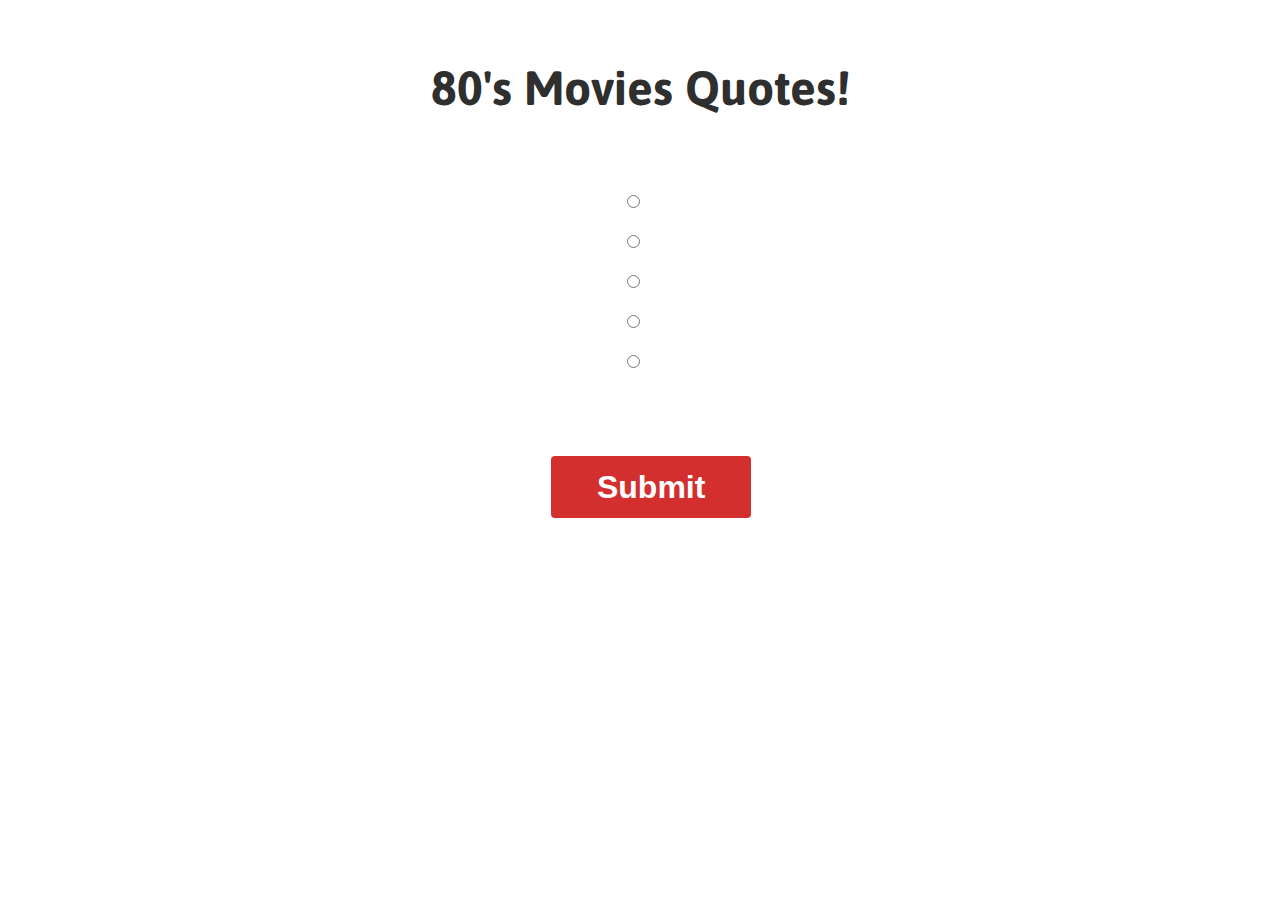
==== dev/index.html @ 92c9e8e9 "show/hide messages" ====
<!DOCTYPE html>
<html lang="en">

<head>
  <meta charset="utf-8">
  <title></title>
  <meta name="viewport" content="width=device-width, initial-scale=1.0">

  <link rel="shortcut icon" type="image/x-icon"  href="favicon.ico">

  <link rel="stylesheet" href="css/reset.css">
  <link rel="stylesheet" href="css/main.css">
  <link href='http://fonts.googleapis.com/css?family=Asap:400,700' rel='stylesheet' type='text/css'>
  <script src="js/modernizr.js"></script>
</head>

<body>

  <!-- Q&A CONTAINER -->
  <section class="qa-container">
    <div class="content">

      <h2 class="title js-title">80's Movies Quotes!</h2>

      <!-- QUESTION/ANSWERS FORM -->
      <form method="post" class="qa-form js-qa-form">
        <legend class="question js-question"></legend>

        <!-- RADIO BUTTONS -->
        <input type="radio" name="choice" class="choices js-choices" value=""><label for="choice0"></label><br>
        <input type="radio" name="choice" class="choices js-choices" value=""><label for="choice1"></label><br>
        <input type="radio" name="choice" class="choices js-choices" value=""><label for="choice2"></label><br>
        <input type="radio" name="choice" class="choices js-choices" value=""><label for="choice3"></label><br>
        <input type="radio" name="choice" class="choices js-choices" value=""><label for="choice4"></label><br>

       <!-- SUBMIT BUTTON -->
        <input type="submit" class="submit js-submit" value="Submit">
      </form>

      <article class="correct-ans js-correct-ans hidden">
        <span class="asterick">*</span>
        <p></p>
      </article>

    </div><!-- END CONTENT -->

  </section>

  <!-- GAME OVER CONTAINER -->
  <section class="game-over-container">
    <div class="content">

      <h1 class="game-over js-game-over">Great Job!</h1>

      <section class="end-message js-end-message">
        <p>You answered 0 out of 5 questions correctly.</p>
      </section>

      <div class="play-again js-play-again">
        <input type="button" class="lg-btn js-lg-btn" name="submit" value="Again?">
      </div>

    </div>
    <!-- END CONTENT DIV -->
  </section>



  <!-- LOAD JQUERY -->
  <script src="bower_components/jquery/dist/jquery.min.js"></script>
  <!-- LOAD JAVASCRIPT -->
  <script src="js/app.js"></script>

</body>

</html>
---- dev/css/main.css ----
/*
  ========================================
  GENERAL
  ========================================
*/

html {
  font-size: 16px;
}

body {
  width: 100vw;
  height: 100%;
  background-color: #fff;
  font-family: 'Asap', sans-serif;
  font-size: 1em;
}

.content {
  width: 80%;
  margin: 0 auto;
  padding: 0 0.938rem;
}


/*
  ========================================
  QUESTIONS SECTION
  ========================================
*/

.qa-container {
  display: -webkit-box;
  display: -webkit-flex;
  display: -ms-flexbox;
  display: flex;
  -webkit-box-pack: center;
  -webkit-justify-content: center;
  -ms-flex-pack: center;
  justify-content: center;
  -webkit-box-align: center;
  -webkit-align-items: center;
  -ms-flex-align: center;
  margin: 5% auto 10%;

/*  display: none;*/
}

.qa-form {
  text-align: center;
}

.title {
  margin-bottom: 5rem;
  text-align: center;
  font-family: 'Asap',sans-serif;
  font-weight: 700;
  font-size: 3em;
  color: rgba(0, 0, 0, 0.84);
}

.question {
  width: 100%;
  margin-bottom: 3.125rem;
  font-size: 1.8em;
  font-weight: 700;
  text-align: center;
  color: rgba(0, 0, 0, 0.84);
}

.display-msg {
  font-size: 4em;
  color: #D32F2F;
  margin-top: 2em;
}


/*
  ========================================
  INPUT SECTION (RADIO & SUBMIT BUTTON)
  ========================================
*/

input {
  margin-right: 1.3em;
  margin-bottom: 1.8em;
  cursor: pointer;
}

label {
  font-family: 'Asap',sans-serif;
  font-weight: 700;
  font-size: 1.2em;
  color: rgba(0, 0, 0, 0.64);
}

input[type=submit] {
  margin: 2em auto 2em 0.7em;
  background-color: #D32F2F;
  color: #fff;
  font-family: sans-serif;
  font-weight: 700;
  font-size: 2em;
  border: none;
  border-radius: 4px;
  line-height: 3.75rem;
  width: 200px;
  border: none;
}

input:focus {
  outline: none;
}

.choices {
  align-items: flex-start;
}


/*
  ========================================
  CORRECT ANSWER SECTION
  ========================================
*/

.correct-ans {
  display: flex;
  flex-direction: row;
  justify-content: center;
  text-indent: 1.4em;
  color: rgba(0, 0, 0, 0.54);
  line-height: 1.5em;
  border: 4px solid rgba(0, 0, 0, 0.54);
  border-radius: 2px;
  padding: 20px;
  margin-top: -15rem;
}

.asterick {
  margin-left: -1em;
  padding-right: 0.6em;
  font-size: 1.6em;
  font-weight: 700;
  color: rgba(0, 0, 0, 0.64);
}

.hidden {
  visibility: hidden;
}


/*
  ========================================
  END OF QUESTIONS
  ========================================
*/

.game-over-container {
  display: -webkit-box;
  display: -webkit-flex;
  display: -ms-flexbox;
  display: flex;
  -webkit-box-pack: center;
  -webkit-justify-content: center;
  -ms-flex-pack: center;
  justify-content: center;
  -webkit-box-align: center;
  -webkit-align-items: center;
  -ms-flex-align: center;
  margin: 15% auto;

  display: none;
}

.game-over {
  margin: 3.125rem auto;
  font-size: 4em;
  font-weight: 700;
  text-align: center;
  color: rgba(0, 0, 0, 0.84);
}

.end-message {
  display: flex;
  flex-direction: row;
  justify-content: center;
  color: #fff;
  font-size: 1.6em;
  font-weight: 700;
  text-align: center;
  background-color: #D32F2F;
  border-radius: 2px;
  padding: 20px 30px;
}

.play-again {
  display: flex;
  justify-content: center;

}

.lg-btn {
  margin: 5rem auto;
  border: 4px solid rgba(0, 0, 0, 0.84);
  background-color: transparent;
  border-radius: 2px;
  padding: 10px 40px;
  color: rgba(0, 0, 0, 0.84);
  font-family: 'Asap', sans-serif;
  font-weight: 700;
  font-size: 1.4em;
  cursor: pointer;
}

.lg-btn:hover {
  background-color: rgba(0, 0, 0, 0.84);
  color: #fff;
}

.lg-btn:focus {
  outline: 0;
}

/*
  ========================================
  MEDIA QUERIES
  ========================================
*/

/*@media only screen and (min-width: 480px) {*/
  /* 480 =================================================== */
/*
}
@media only screen and (min-width: 600px) {
*/
  /* 600 =================================================== */
/*}*/
/*@media only screen and (min-width: 768px) {*/
  /* 768 =================================================== */
/*}*/
/*@media only screen and (min-width: 992px) {*/
  /* 992 =================================================== */
/*}*/
/*@media only screen and (min-width: 1382px) {*/
  /* 1382 =================================================== */
/*
  body {
    max-width: 1440px;
  }
}
@media only screen and (-webkit-min-device-pixel-ratio: 1.5),
only screen and (min--moz-device-pixel-ratio: 1.5),
only screen and (min-device-pixel-ratio: 1.5) {
*/
  /* 2x =================================================== */
/*}*/
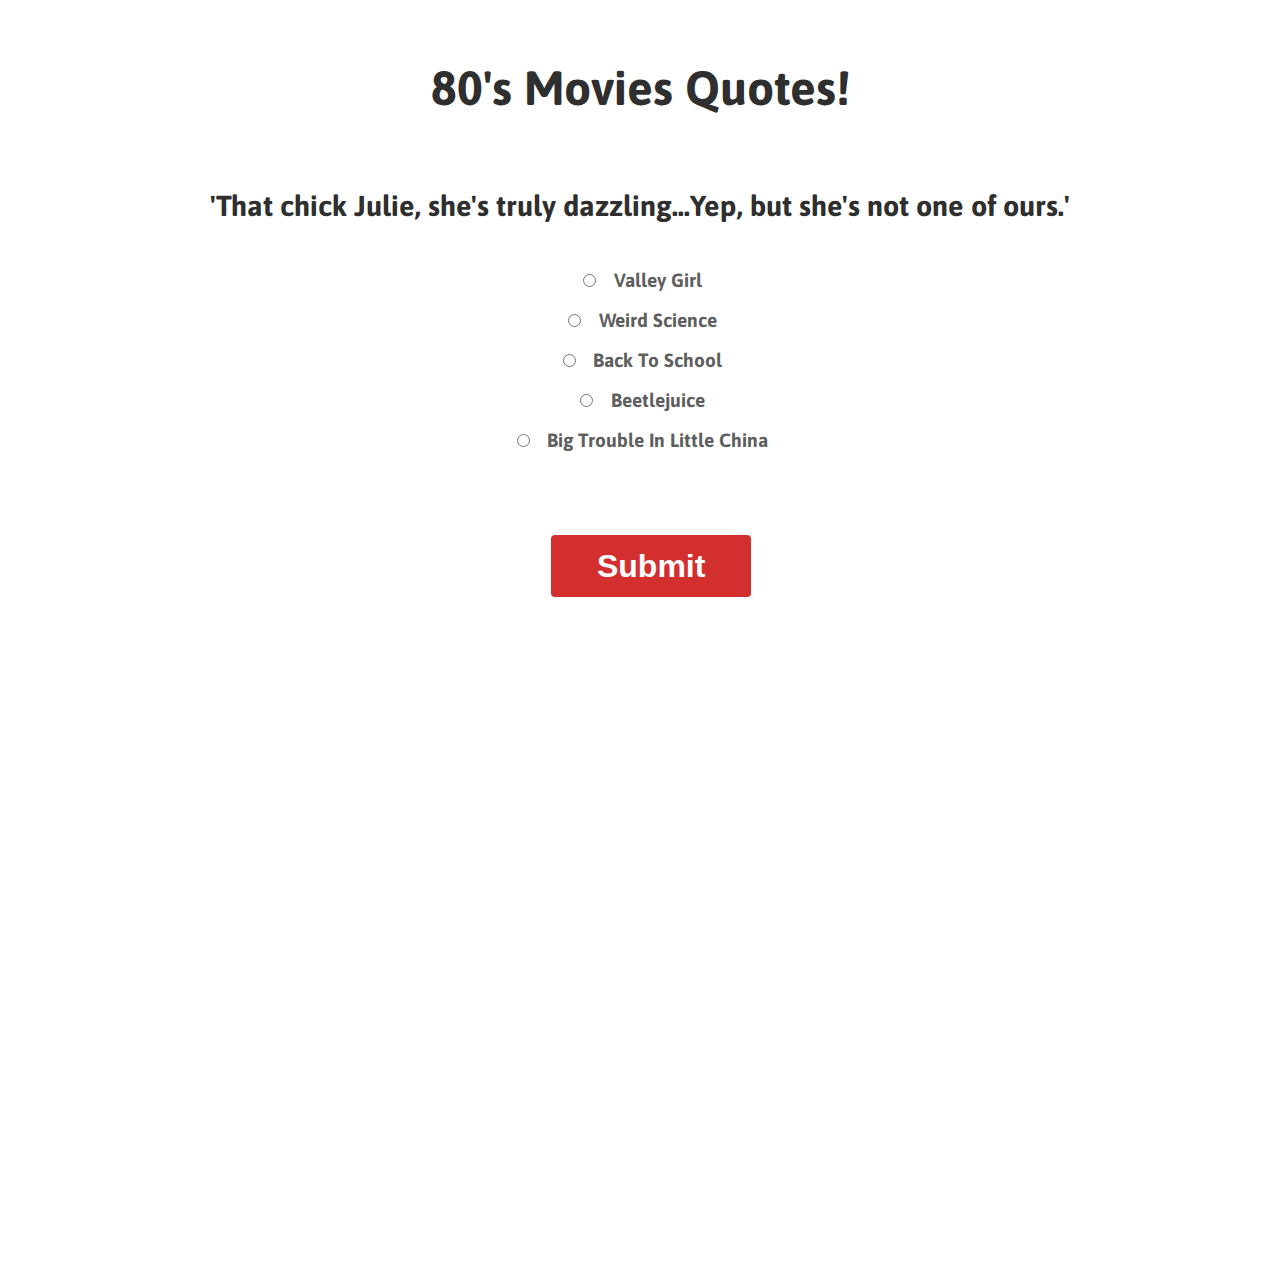
==== commit 65610d31: "added end message" ====
--- a/dev/index.html
+++ b/dev/index.html
@@ -5,8 +5,6 @@
   <meta charset="utf-8">
   <title></title>
   <meta name="viewport" content="width=device-width, initial-scale=1.0">
-
-  <link rel="shortcut icon" type="image/x-icon"  href="favicon.ico">
 
   <link rel="stylesheet" href="css/reset.css">
   <link rel="stylesheet" href="css/main.css">
@@ -38,7 +36,6 @@
       </form>
 
       <article class="correct-ans js-correct-ans hidden">
-        <span class="asterick">*</span>
         <p></p>
       </article>
 
@@ -47,13 +44,13 @@
   </section>
 
   <!-- GAME OVER CONTAINER -->
-  <section class="game-over-container">
+  <section class="game-over-container hidden">
     <div class="content">
 
       <h1 class="game-over js-game-over">Great Job!</h1>
 
       <section class="end-message js-end-message">
-        <p>You answered 0 out of 5 questions correctly.</p>
+        <p></p>
       </section>
 
       <div class="play-again js-play-again">
--- a/dev/css/main.css
+++ b/dev/css/main.css
@@ -42,8 +42,6 @@
   -webkit-align-items: center;
   -ms-flex-align: center;
   margin: 5% auto 10%;
-
-/*  display: none;*/
 }
 
 .qa-form {
@@ -136,14 +134,6 @@
   margin-top: -15rem;
 }
 
-.asterick {
-  margin-left: -1em;
-  padding-right: 0.6em;
-  font-size: 1.6em;
-  font-weight: 700;
-  color: rgba(0, 0, 0, 0.64);
-}
-
 .hidden {
   visibility: hidden;
 }
@@ -168,8 +158,6 @@
   -webkit-align-items: center;
   -ms-flex-align: center;
   margin: 15% auto;
-
-  display: none;
 }
 
 .game-over {
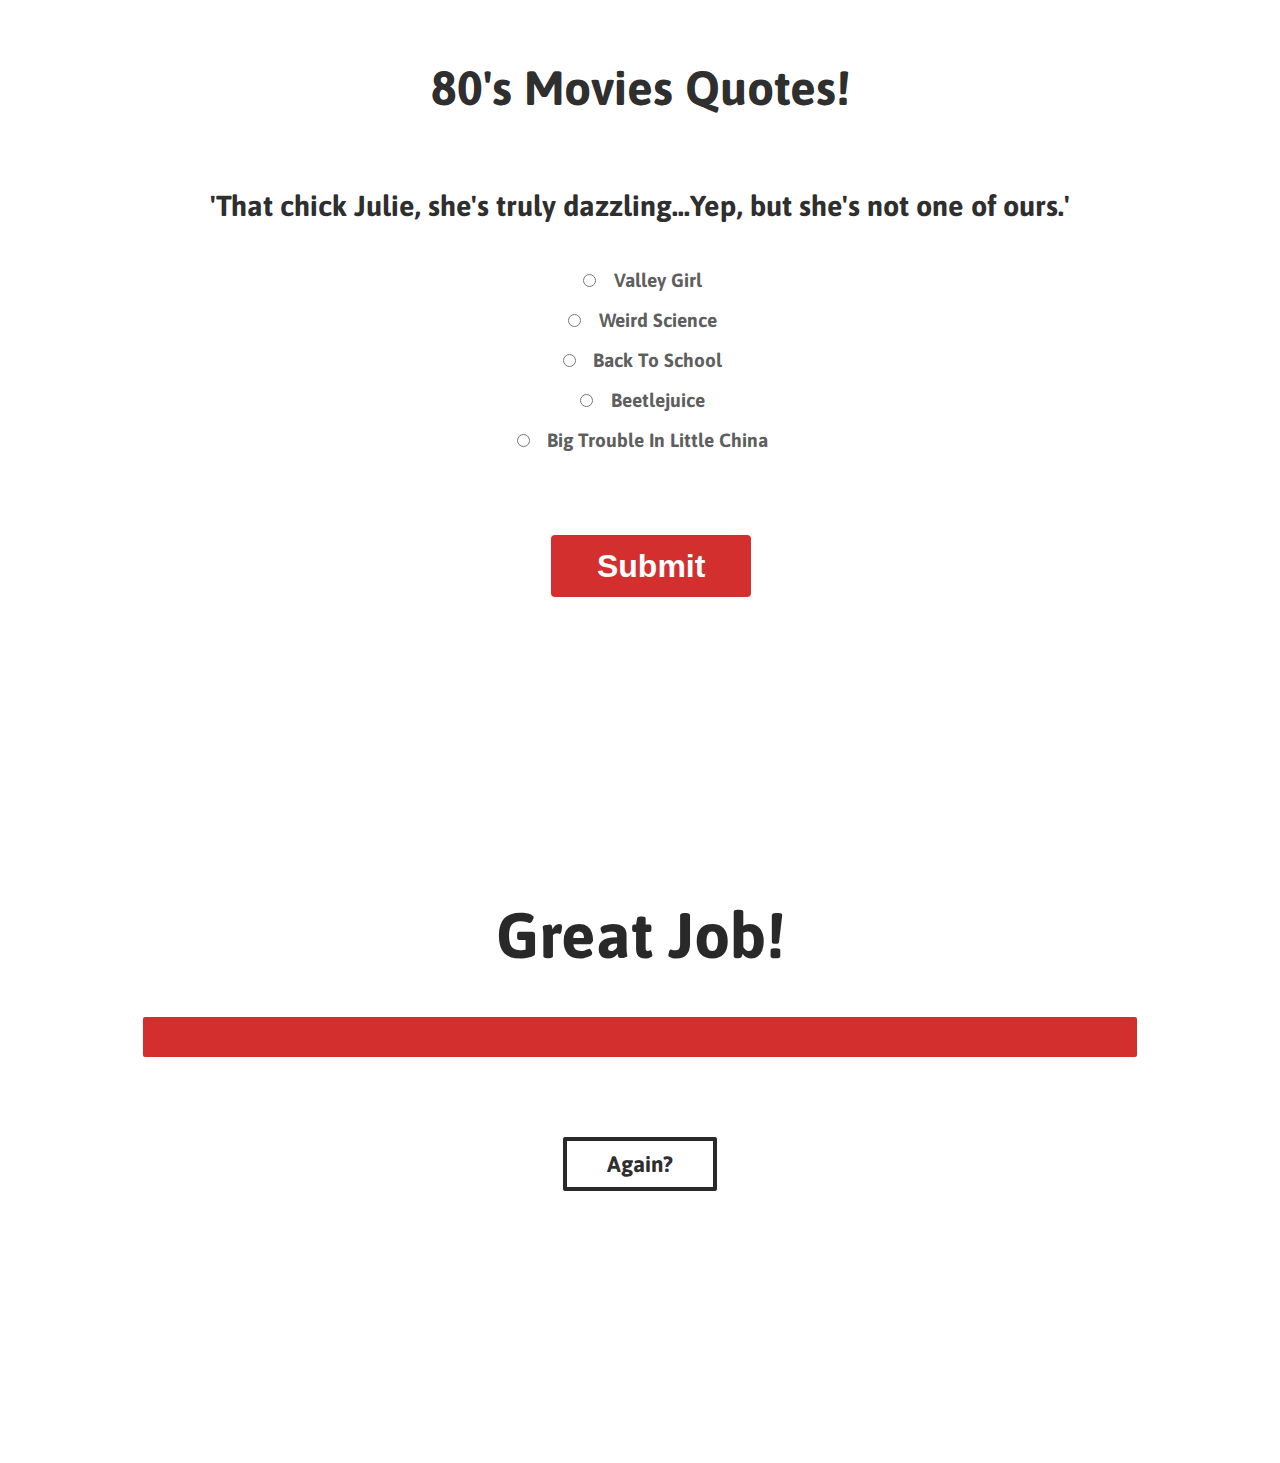
==== commit c67eb300: "cached selectors" ====
--- a/dev/index.html
+++ b/dev/index.html
@@ -35,16 +35,12 @@
         <input type="submit" class="submit js-submit" value="Submit">
       </form>
 
-      <article class="correct-ans js-correct-ans hidden">
-        <p></p>
-      </article>
-
     </div><!-- END CONTENT -->
 
   </section>
 
   <!-- GAME OVER CONTAINER -->
-  <section class="game-over-container hidden">
+  <section class="game-over-container">
     <div class="content">
 
       <h1 class="game-over js-game-over">Great Job!</h1>
@@ -54,7 +50,7 @@
       </section>
 
       <div class="play-again js-play-again">
-        <input type="button" class="lg-btn js-lg-btn" name="submit" value="Again?">
+        <button type="button" class="lg-btn js-lg-btn">Again?</button>
       </div>
 
     </div>
--- a/dev/css/main.css
+++ b/dev/css/main.css
@@ -22,6 +22,10 @@
   padding: 0 0.938rem;
 }
 
+.hidden {
+  display: none;
+}
+
 
 /*
   ========================================
@@ -117,30 +121,6 @@
 
 /*
   ========================================
-  CORRECT ANSWER SECTION
-  ========================================
-*/
-
-.correct-ans {
-  display: flex;
-  flex-direction: row;
-  justify-content: center;
-  text-indent: 1.4em;
-  color: rgba(0, 0, 0, 0.54);
-  line-height: 1.5em;
-  border: 4px solid rgba(0, 0, 0, 0.54);
-  border-radius: 2px;
-  padding: 20px;
-  margin-top: -15rem;
-}
-
-.hidden {
-  visibility: hidden;
-}
-
-
-/*
-  ========================================
   END OF QUESTIONS
   ========================================
 */
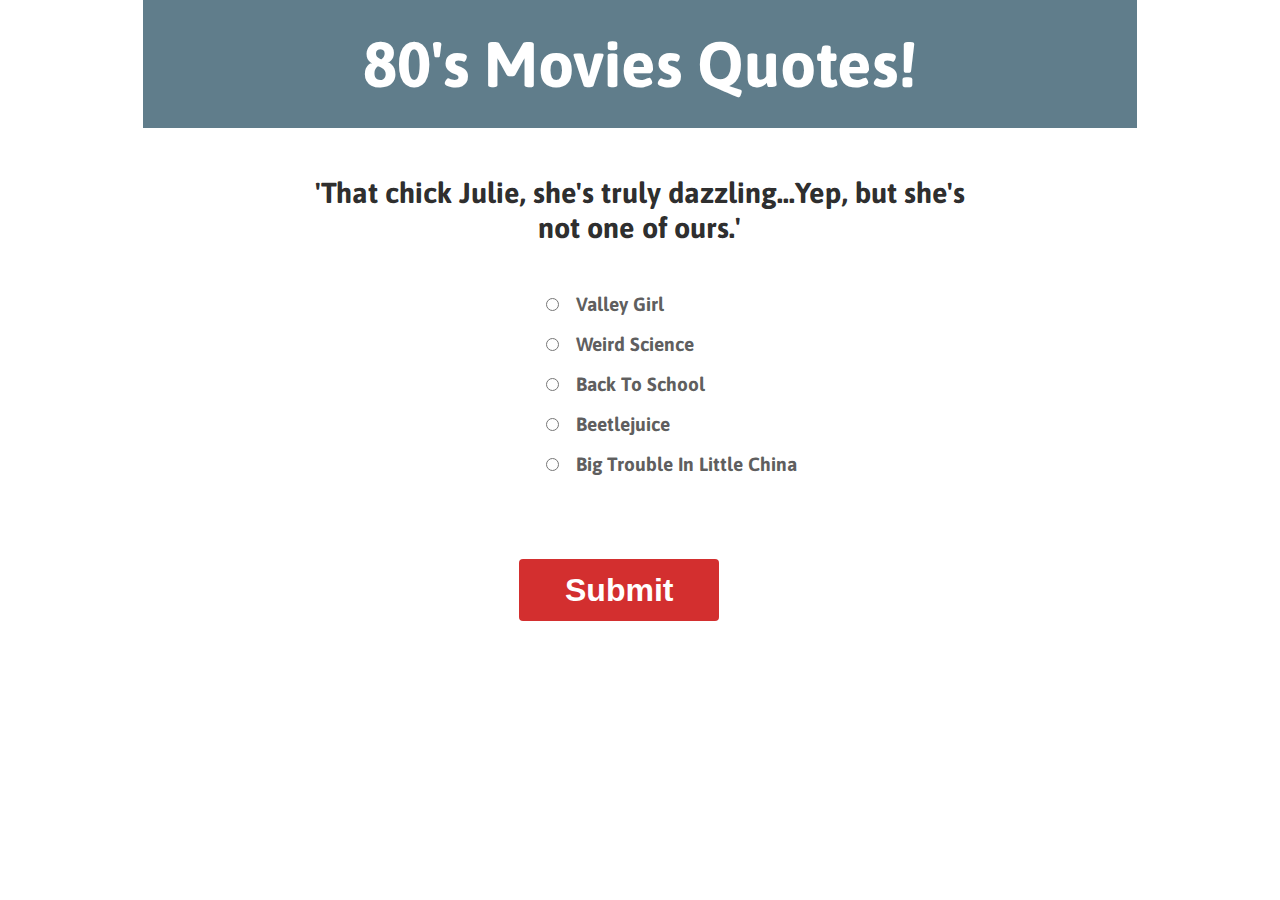
==== commit 6c208284: "broken timing issues & no fact msg display" ====
--- a/dev/index.html
+++ b/dev/index.html
@@ -25,14 +25,19 @@
         <legend class="question js-question"></legend>
 
         <!-- RADIO BUTTONS -->
-        <input type="radio" name="choice" class="choices js-choices" value=""><label for="choice0"></label><br>
-        <input type="radio" name="choice" class="choices js-choices" value=""><label for="choice1"></label><br>
-        <input type="radio" name="choice" class="choices js-choices" value=""><label for="choice2"></label><br>
-        <input type="radio" name="choice" class="choices js-choices" value=""><label for="choice3"></label><br>
-        <input type="radio" name="choice" class="choices js-choices" value=""><label for="choice4"></label><br>
+        <div class="radios">
+          <input type="radio" name="choice" class="choices js-choices" value=""><label for="choice0"></label><br>
+          <input type="radio" name="choice" class="choices js-choices" value=""><label for="choice1"></label><br>
+          <input type="radio" name="choice" class="choices js-choices" value=""><label for="choice2"></label><br>
+          <input type="radio" name="choice" class="choices js-choices" value=""><label for="choice3"></label><br>
+          <input type="radio" name="choice" class="choices js-choices" value=""><label for="choice4"></label><br>
+        </div>
 
-       <!-- SUBMIT BUTTON -->
-        <input type="submit" class="submit js-submit" value="Submit">
+        <!-- SUBMIT BUTTON -->
+        <div class="submit-btn">
+          <input type="submit" class="submit js-submit" value="Submit">
+        </div>
+
       </form>
 
     </div><!-- END CONTENT -->
@@ -45,9 +50,9 @@
 
       <h1 class="game-over js-game-over">Great Job!</h1>
 
-      <section class="end-message js-end-message">
+      <article class="end-message js-end-message">
         <p></p>
-      </section>
+      </article>
 
       <div class="play-again js-play-again">
         <button type="button" class="lg-btn js-lg-btn">Again?</button>
--- a/dev/css/main.css
+++ b/dev/css/main.css
@@ -45,27 +45,26 @@
   -webkit-box-align: center;
   -webkit-align-items: center;
   -ms-flex-align: center;
-  margin: 5% auto 10%;
-}
-
-.qa-form {
-  text-align: center;
 }
 
 .title {
-  margin-bottom: 5rem;
+  width: 100%;
+  margin-bottom: 3rem;
   text-align: center;
   font-family: 'Asap',sans-serif;
   font-weight: 700;
-  font-size: 3em;
-  color: rgba(0, 0, 0, 0.84);
+  font-size: 4em;
+  color: #fff;
+  background-color: #607D8B;
+  padding: 2rem ;
 }
 
 .question {
-  width: 100%;
-  margin-bottom: 3.125rem;
+  width: 70%;
+  margin: 0 auto 3.125rem auto;
   font-size: 1.8em;
   font-weight: 700;
+  line-height: 1.2em;
   text-align: center;
   color: rgba(0, 0, 0, 0.84);
 }
@@ -76,12 +75,24 @@
   margin-top: 2em;
 }
 
+.lg-x {
+  font-size: 6rem;
+}
+
 
 /*
   ========================================
   INPUT SECTION (RADIO & SUBMIT BUTTON)
   ========================================
 */
+
+.radios {
+  padding-left: 40%;
+}
+
+.submit-btn {
+  text-align: center;
+}
 
 input {
   margin-right: 1.3em;
@@ -96,8 +107,8 @@
   color: rgba(0, 0, 0, 0.64);
 }
 
-input[type=submit] {
-  margin: 2em auto 2em 0.7em;
+.submit {
+  margin-top: 2em;
   background-color: #D32F2F;
   color: #fff;
   font-family: sans-serif;
@@ -114,11 +125,6 @@
   outline: none;
 }
 
-.choices {
-  align-items: flex-start;
-}
-
-
 /*
   ========================================
   END OF QUESTIONS
@@ -138,6 +144,7 @@
   -webkit-align-items: center;
   -ms-flex-align: center;
   margin: 15% auto;
+  display: none;
 }
 
 .game-over {
@@ -164,7 +171,6 @@
 .play-again {
   display: flex;
   justify-content: center;
-
 }
 
 .lg-btn {
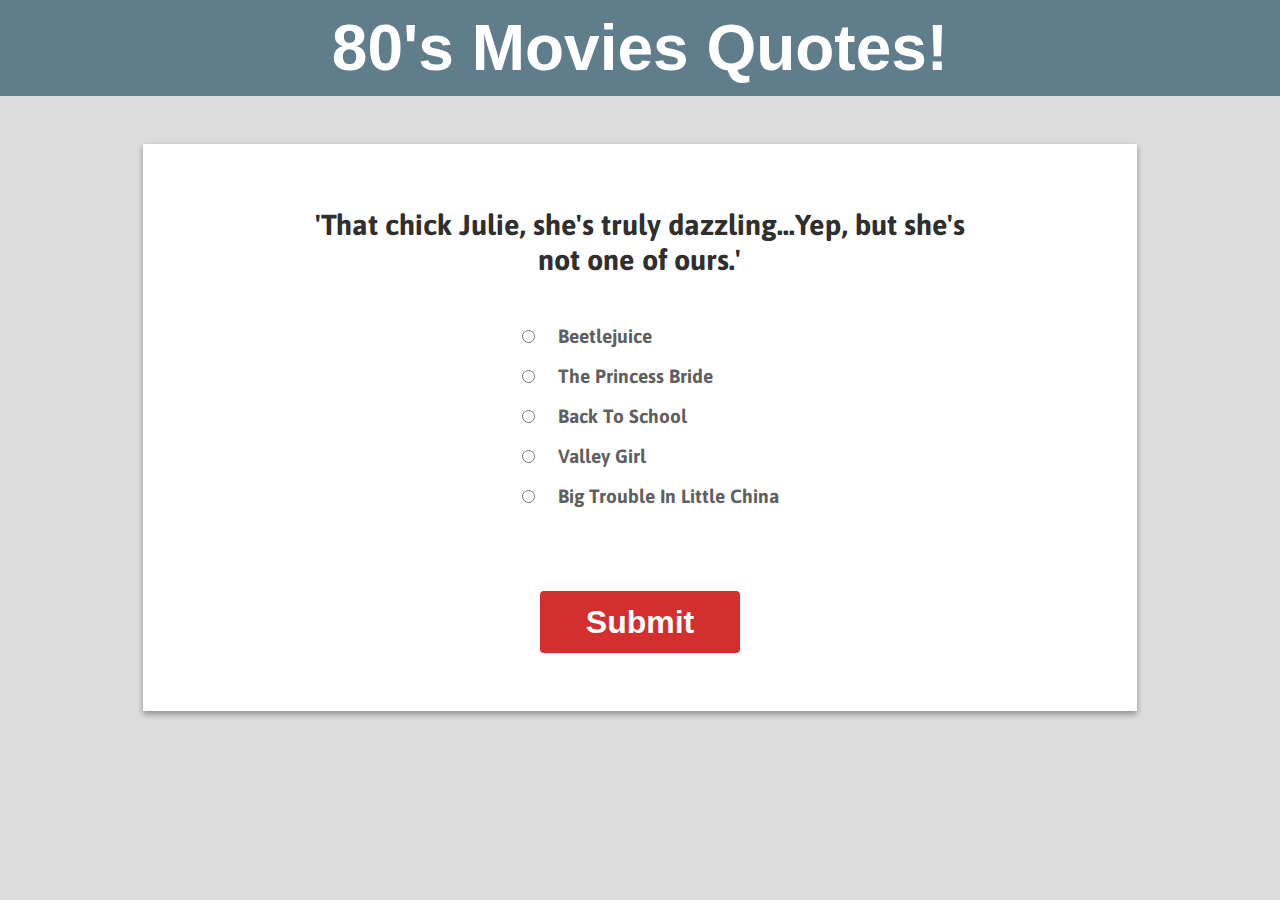
==== commit 7449bb04: "styling" ====
--- a/dev/index.html
+++ b/dev/index.html
@@ -1,4 +1,4 @@
-<!DOCTYPE html>
+  <!DOCTYPE html>
 <html lang="en">
 
 <head>
@@ -16,9 +16,10 @@
 
   <!-- Q&A CONTAINER -->
   <section class="qa-container">
+
+   <h2 class="title js-title">80's Movies Quotes!</h2>
+
     <div class="content">
-
-      <h2 class="title js-title">80's Movies Quotes!</h2>
 
       <!-- QUESTION/ANSWERS FORM -->
       <form method="post" class="qa-form js-qa-form">
--- a/dev/css/main.css
+++ b/dev/css/main.css
@@ -11,7 +11,7 @@
 body {
   width: 100vw;
   height: 100%;
-  background-color: #fff;
+  background-color: #ddd;
   font-family: 'Asap', sans-serif;
   font-size: 1em;
 }
@@ -38,6 +38,7 @@
   display: -webkit-flex;
   display: -ms-flexbox;
   display: flex;
+  flex-direction: column;
   -webkit-box-pack: center;
   -webkit-justify-content: center;
   -ms-flex-pack: center;
@@ -51,12 +52,12 @@
   width: 100%;
   margin-bottom: 3rem;
   text-align: center;
-  font-family: 'Asap',sans-serif;
+  font-family: 'Open-Sans',sans-serif;
   font-weight: 700;
   font-size: 4em;
   color: #fff;
   background-color: #607D8B;
-  padding: 2rem ;
+  padding: 1rem ;
 }
 
 .question {
@@ -75,27 +76,27 @@
   margin-top: 2em;
 }
 
-.lg-x {
-  font-size: 6rem;
-}
-
-
 /*
   ========================================
   INPUT SECTION (RADIO & SUBMIT BUTTON)
   ========================================
 */
 
+form {
+  background-color: #fff;
+  text-align: center;
+  padding-top: 4rem;
+  box-shadow: 0 3px 6px rgba(0,0,0,0.16), 0 3px 6px rgba(0,0,0,0.23);
+  margin-bottom: 2rem;
+}
+
 .radios {
-  padding-left: 40%;
-}
-
-.submit-btn {
-  text-align: center;
+  display: inline-block;
+  text-align: left;
+  padding-left: 1em;
 }
 
 input {
-  margin-right: 1.3em;
   margin-bottom: 1.8em;
   cursor: pointer;
 }
@@ -105,6 +106,7 @@
   font-weight: 700;
   font-size: 1.2em;
   color: rgba(0, 0, 0, 0.64);
+  padding-left: 1em;
 }
 
 .submit {
@@ -119,6 +121,12 @@
   line-height: 3.75rem;
   width: 200px;
   border: none;
+}
+
+.submit:hover {
+  background-color: aquamarine;
+  color: #D32F2F;
+
 }
 
 input:focus {
@@ -189,6 +197,8 @@
 .lg-btn:hover {
   background-color: rgba(0, 0, 0, 0.84);
   color: #fff;
+  border: none;
+  padding: 14px 44px;
 }
 
 .lg-btn:focus {
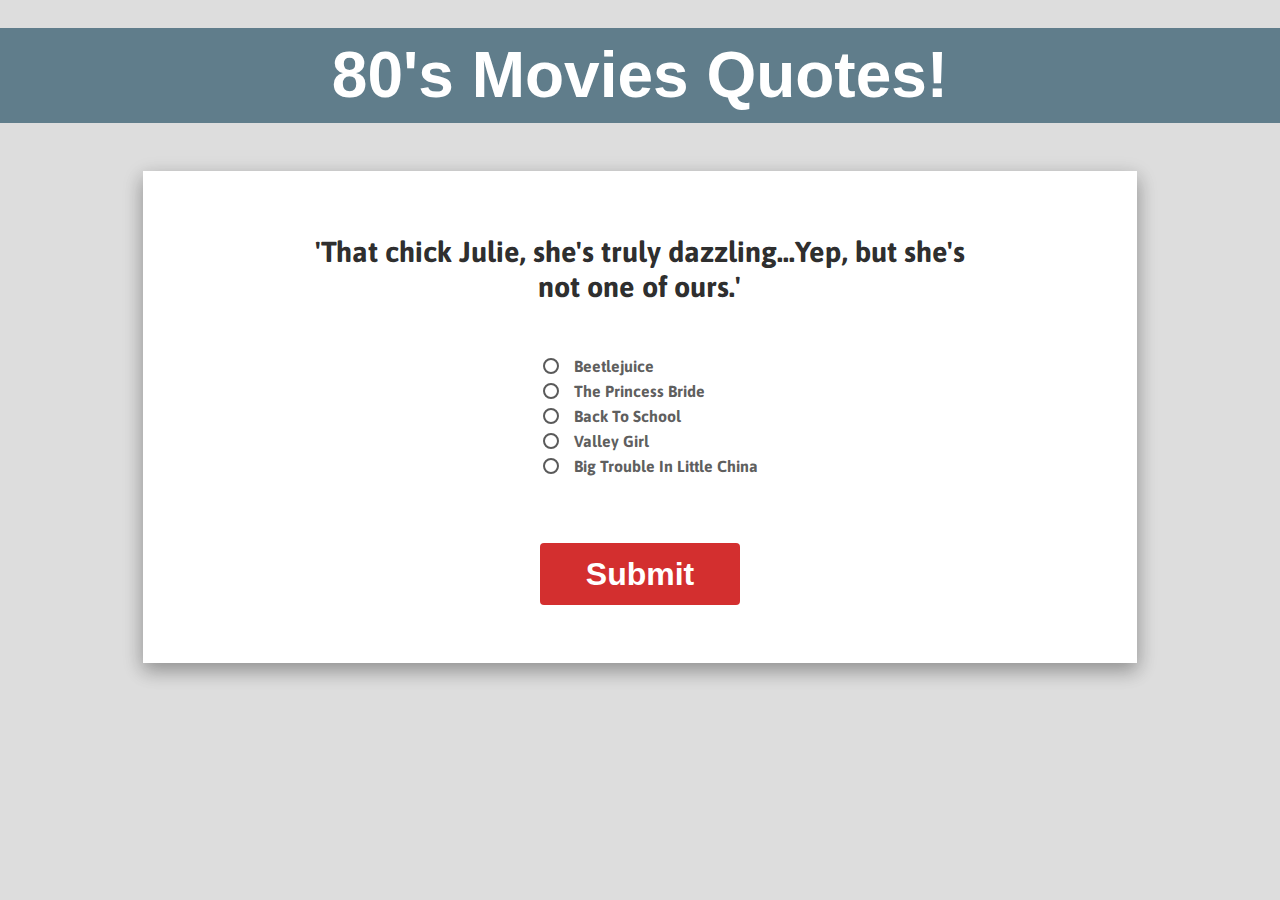
==== commit 923703cd: "added materialize" ====
--- a/dev/index.html
+++ b/dev/index.html
@@ -7,6 +7,7 @@
   <meta name="viewport" content="width=device-width, initial-scale=1.0">
 
   <link rel="stylesheet" href="css/reset.css">
+  <link rel="stylesheet" href="css/materialize.css">
   <link rel="stylesheet" href="css/main.css">
   <link href='http://fonts.googleapis.com/css?family=Asap:400,700' rel='stylesheet' type='text/css'>
   <script src="js/modernizr.js"></script>
@@ -22,7 +23,7 @@
     <div class="content">
 
       <!-- QUESTION/ANSWERS FORM -->
-      <form method="post" class="qa-form js-qa-form">
+      <form method="post" class="qa-form js-qa-form z-depth-2">
         <legend class="question js-question"></legend>
 
         <!-- RADIO BUTTONS -->
@@ -68,6 +69,7 @@
   <!-- LOAD JQUERY -->
   <script src="bower_components/jquery/dist/jquery.min.js"></script>
   <!-- LOAD JAVASCRIPT -->
+  <script src="js/materialize.min.js"></script>
   <script src="js/app.js"></script>
 
 </body>
--- a/dev/css/main.css
+++ b/dev/css/main.css
@@ -38,6 +38,10 @@
   display: -webkit-flex;
   display: -ms-flexbox;
   display: flex;
+  -webkit-box-orient: vertical;
+  -webkit-box-direction: normal;
+  -webkit-flex-direction: column;
+  -ms-flex-direction: column;
   flex-direction: column;
   -webkit-box-pack: center;
   -webkit-justify-content: center;
@@ -73,7 +77,7 @@
 .display-msg {
   font-size: 4em;
   color: #D32F2F;
-  margin-top: 2em;
+  margin-top: 0.8em;
 }
 
 /*
@@ -86,7 +90,7 @@
   background-color: #fff;
   text-align: center;
   padding-top: 4rem;
-  box-shadow: 0 3px 6px rgba(0,0,0,0.16), 0 3px 6px rgba(0,0,0,0.23);
+/*  box-shadow: 0 3px 6px rgba(0,0,0,0.16), 0 3px 6px rgba(0,0,0,0.23);*/
   margin-bottom: 2rem;
 }
 
@@ -124,9 +128,7 @@
 }
 
 .submit:hover {
-  background-color: aquamarine;
-  color: #D32F2F;
-
+  background-color: #b30d0d;
 }
 
 input:focus {
@@ -164,9 +166,22 @@
 }
 
 .end-message {
-  display: flex;
+  display: -webkit-box;
+  display: -webkit-flex;
+  display: -ms-flexbox;
+  display: flex;
+  -webkit-box-orient: horizontal;
+  -webkit-box-direction: normal;
+  -webkit-flex-direction: row;
+  -ms-flex-direction: row;
   flex-direction: row;
-  justify-content: center;
+  -webkit-box-pack: center;
+  -webkit-justify-content: center;
+  -ms-flex-pack: center;
+  justify-content: center;
+  -webkit-box-align: center;
+  -webkit-align-items: center;
+  -ms-flex-align: center;
   color: #fff;
   font-size: 1.6em;
   font-weight: 700;
@@ -177,8 +192,17 @@
 }
 
 .play-again {
-  display: flex;
-  justify-content: center;
+  display: -webkit-box;
+  display: -webkit-flex;
+  display: -ms-flexbox;
+  display: flex;
+  -webkit-box-pack: center;
+  -webkit-justify-content: center;
+  -ms-flex-pack: center;
+  justify-content: center;
+  -webkit-box-align: center;
+  -webkit-align-items: center;
+  -ms-flex-align: center;
 }
 
 .lg-btn {
